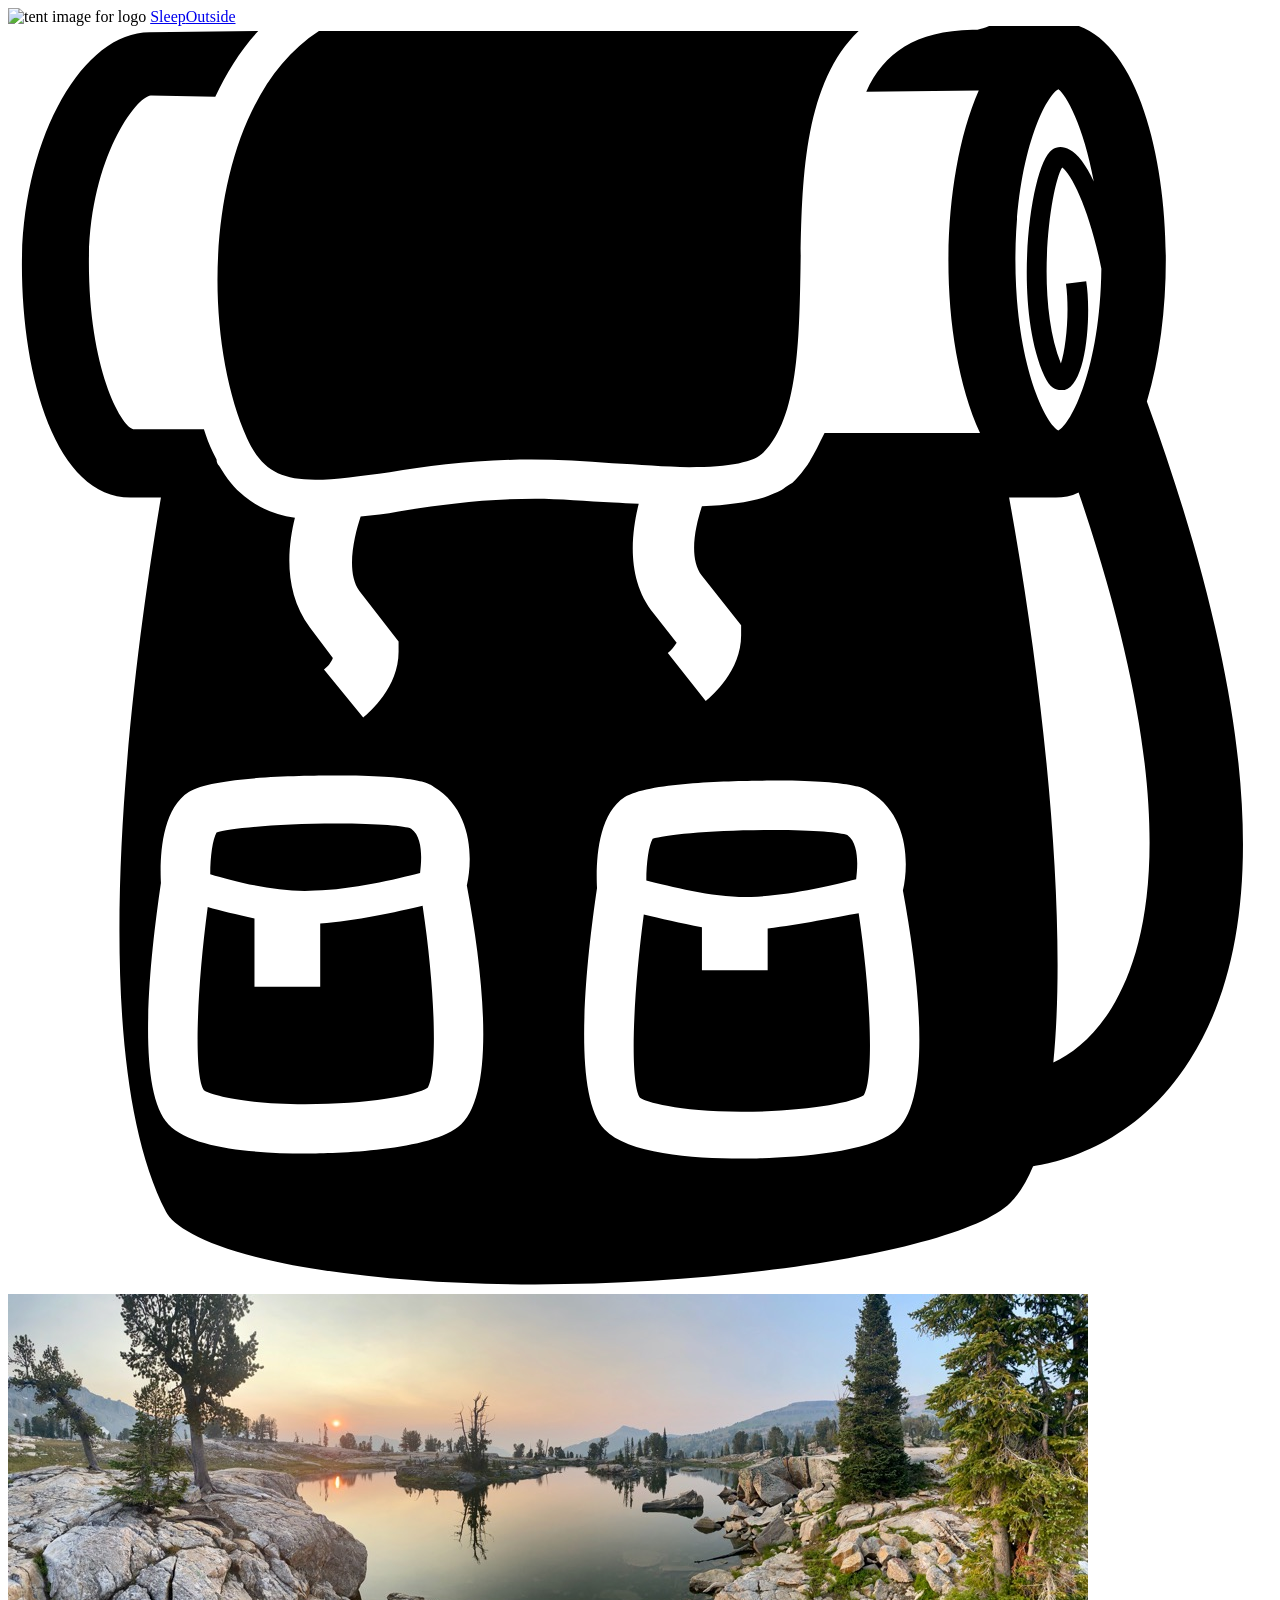
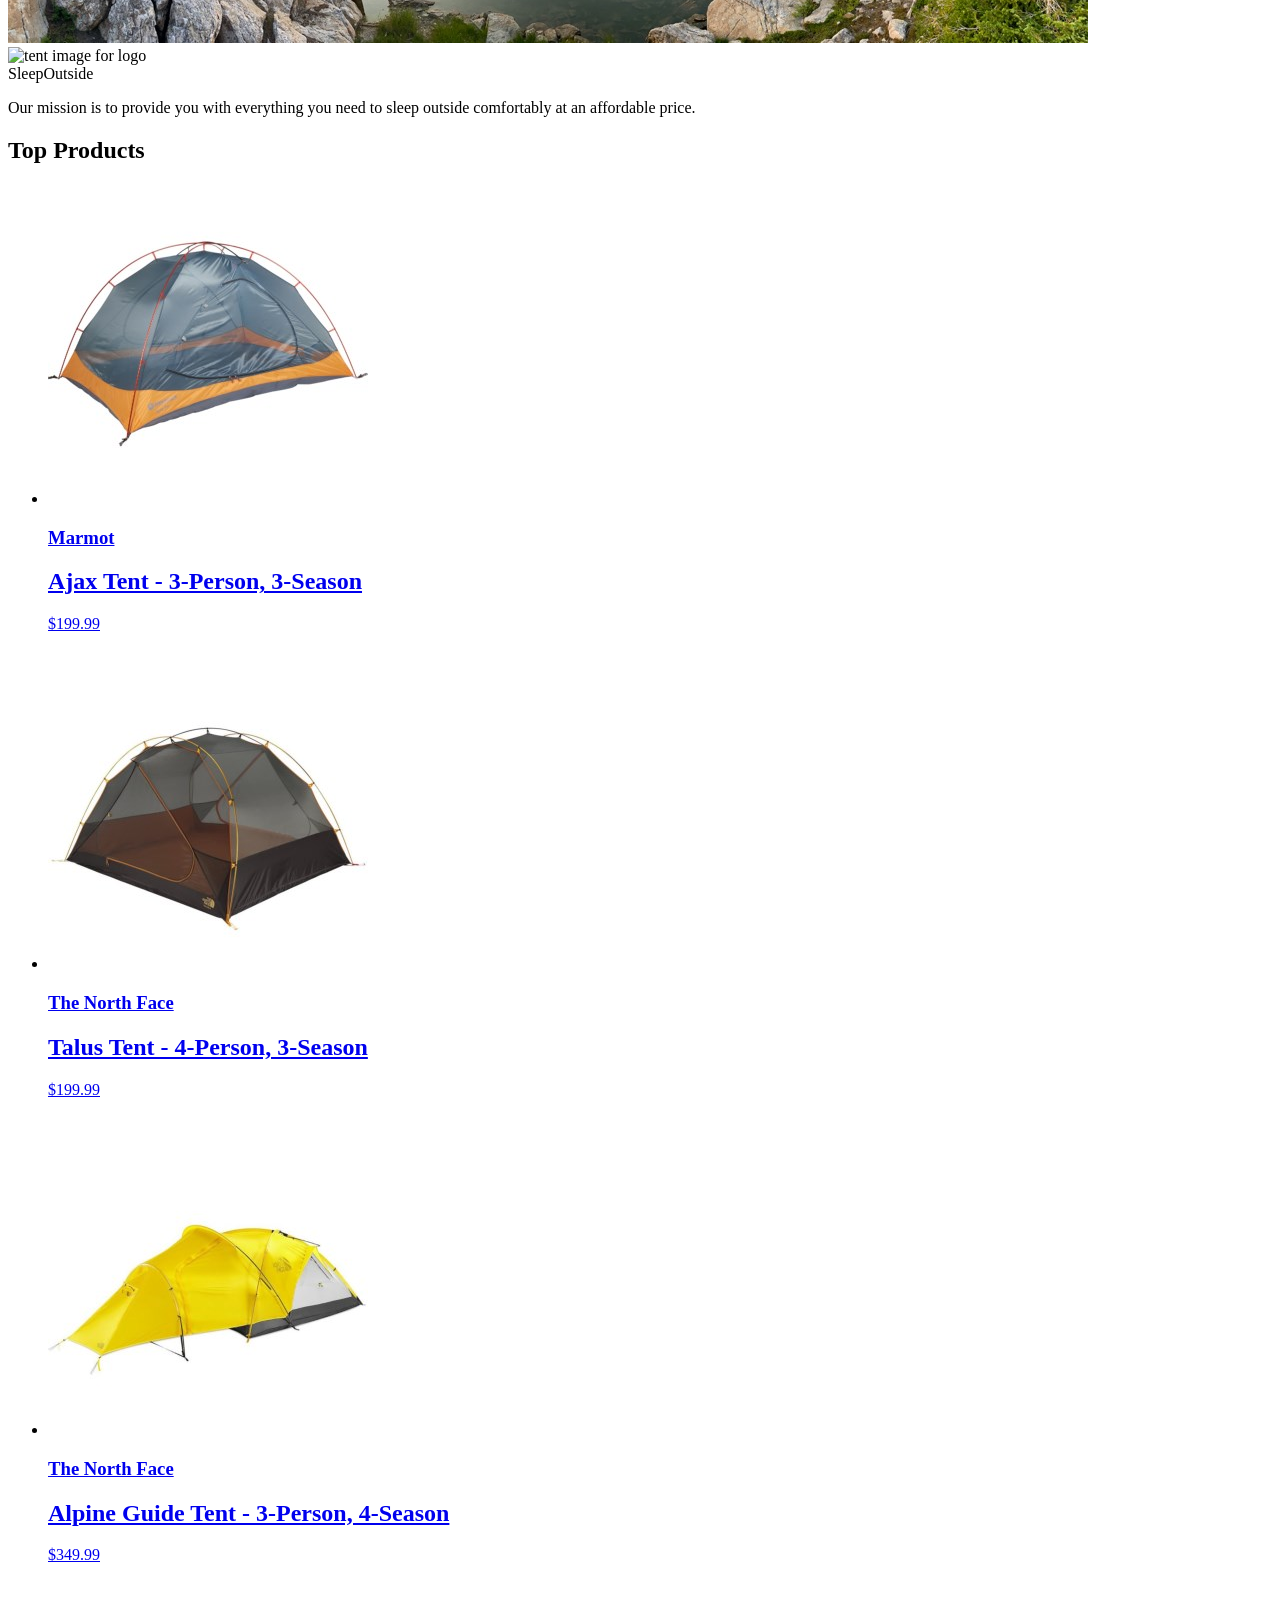
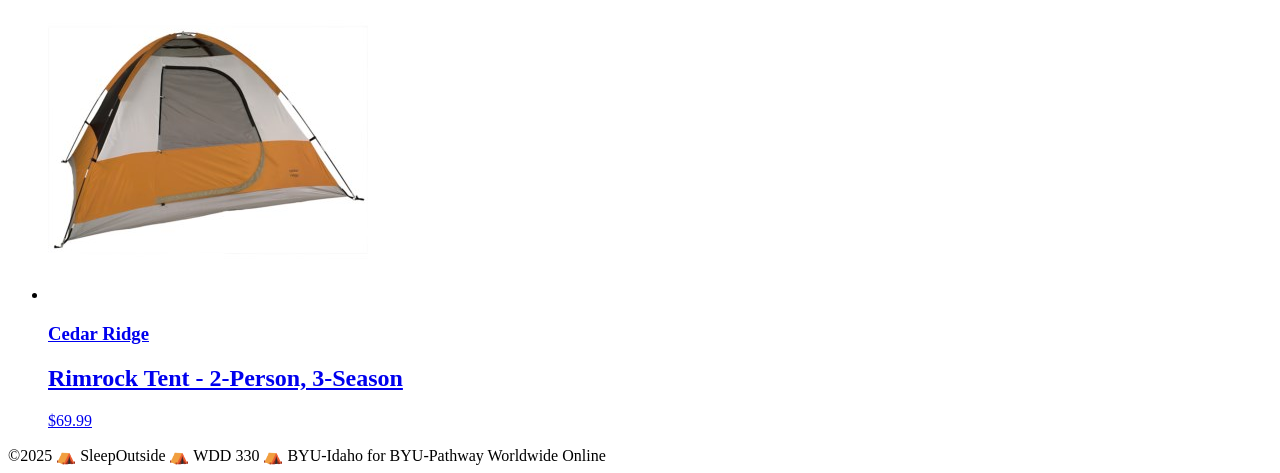
==== src/index.html @ 5696f59a "Initial commit" ====
<!doctype html>
<html lang="en">
  <head>
    <meta charset="UTF-8" />
    <meta name="viewport" content="width=device-width, initial-scale=1.0" />
    <title>Sleep Outside | Home</title>
    <link rel="stylesheet" href="/css/style.css" />
  </head>

  <body>
    <header class="divider">
      <div class="logo">
        <img src="/images/noun_Tent_2517.svg" alt="tent image for logo" />
        <a href="index.html"> Sleep<span class="highlight">Outside</span></a>
      </div>
      <div class="cart">
        <a href="cart/index.html">
          <svg xmlns="http://www.w3.org/2000/svg" viewBox="0 0 100 100">
            <path
              d="M18.9 32.6c1.1 2.4 2.5 3.3 5.4 3.3 1.6 0 3.6-0.3 5.9-0.6 3.2-0.5 6.9-1 11.2-1 2.1 0 4.3 0.1 6.4 0.3 2.1 0.1 4.2 0.3 6.1 0.3 3.2 0 5.2-0.4 5.9-1.2 2.7-2.7 2.8-8.8 2.9-14.6 0.1-6.7 0.2-14.5 4.6-18.7 -0.5 0-1 0-1.6 0 -14.2 0-37.5 0-41.1 0C15.6 6.2 14.9 23.6 18.9 32.6z"
            />
            <path
              d="M90.1 29.7c1-3.3 1.5-7.3 1.5-11.2 0-9-2.7-18.8-8.6-18.8 -0.1 0-0.2 0-0.3 0L77.8-0.1c-0.3 0.2-0.8 0.3-1.1 0.4 0 0 0 0 0 0 -0.2 0-0.3 0-0.4 0 -4.5 0.1-7 1.8-8.4 4.9l8.9-0.1c-1.6 3.6-2.4 8.7-2.4 13.5 0 4.9 0.8 9.9 2.5 13.6l-12.3 0c-0.2 0.4-0.4 0.8-0.6 1.2 -0.2 0.4-0.4 0.7-0.6 1.1 -0.1 0.1-0.1 0.2-0.2 0.3 -0.3 0.4-0.5 0.7-0.9 1.1 0 0 0 0 0 0 0 0-0.1 0.1-0.1 0.1 -0.1 0.1-0.2 0.2-0.4 0.3 -0.2 0.1-0.4 0.3-0.6 0.4 0 0 0 0 0 0 -0.4 0.2-0.9 0.4-1.4 0.6 -1.3 0.4-2.9 0.6-4.9 0.7 -0.5 1.5-1.1 4.1 0 5.5l3.1 3.9 0 0.8c0 2.8-2.3 4.8-2.8 5.2l-3-3.8c0.3-0.2 0.5-0.5 0.7-0.8l-1.8-2.3c-2.2-2.7-1.8-6.3-1.2-8.7 -0.7 0-1.4-0.1-2-0.1 -2.1-0.1-4.3-0.3-6.2-0.3 -4.1 0-7.7 0.5-10.8 1 -1 0.2-2 0.3-3 0.4 -0.5 1.5-1.2 4.4-0.1 5.9l3.1 4 0 0.8c0 2.8-2.3 4.8-2.8 5.2l-3.1-3.8c0.3-0.2 0.6-0.6 0.7-0.9l-1.8-2.4c-2.1-2.8-1.8-6.3-1.2-8.7 -1.6-0.2-2.9-0.8-4-1.7h0c-0.8-0.6-1.4-1.4-2-2.4 -0.1-0.1-0.2-0.3-0.2-0.5 -0.1-0.2-0.2-0.4-0.3-0.6 -0.3-0.6-0.5-1.2-0.7-1.8l-5.6 0c-1-0.3-3.5-4.8-3.5-13.2 0-8.1 3.7-13.1 4.9-13.2L16.4 5.6c0.9-1.9 2-3.7 3.4-5.2L11.2 0.5c-5.4 0-10.1 8.6-10.1 18.4 0 8.9 2.7 18.4 8.6 18.4h2.4c-1.8 10.7-6.6 43 0.4 56.5 0.7 1.4 4.3 3.4 12.2 4.6 20.2 3.1 49.8-0.5 54.6-5.3 0.7-0.7 1.3-1.7 1.8-2.9 2-0.3 8.2-1.7 12.4-8.4C100.1 71.5 98.9 53.9 90.1 29.7zM35.6 87.1c-2.6 2-10.5 2.1-12.1 2.1 0 0 0 0 0 0 -3.9 0-9-0.4-10.8-2.3 -2.6-2.7-1.5-13-0.6-19.1 -0.1-1.9 0-5.8 2.2-7.2 1.9-1.2 8.7-1.3 11.6-1.3 6.4 0 7.4 0.6 7.8 0.9 3 1.8 3.1 5.6 2.6 7.8C37.7 75.5 38.6 84.8 35.6 87.1zM70.1 87.5c-2.6 2-10.5 2.1-12.1 2.1 0 0 0 0 0 0 -3.9 0-9-0.4-10.8-2.3 -2.6-2.7-1.5-13-0.6-19.1 -0.1-1.9 0-5.8 2.2-7.2 1.9-1.2 8.7-1.3 11.6-1.3 6.4 0 7.4 0.6 7.8 0.9 3 1.8 3.1 5.6 2.6 7.8C72.2 76 73.1 85.3 70.1 87.5zM85.9 12.3c-0.6-1.3-1.3-2.2-1.9-2.5 -0.5-0.3-1-0.3-1.4 0 -1.7 1.1-3.2 12.2-0.6 17.9 0.4 0.9 0.9 1.1 1.3 1.1 0.1 0 0.2 0 0.3 0 1.8-0.5 2.1-6.2 1.7-8.6l-1.6 0.2c0.3 2.2 0 5.1-0.4 6.3 -2.1-5.3-0.8-14.1 0.1-15.5 0.8 0.6 2.2 3.5 3.1 8 -0.1 7.9-2.4 12.3-3.4 12.8 -1-0.5-3.4-5.2-3.4-13.5 0-8.3 2.4-13 3.4-13.5C83.7 5.4 85.1 7.9 85.9 12.3zM87.3 77.7c-1.4 2.3-3.1 3.6-4.6 4.3 1.2-12.2-1-31-3.5-44.7h3.3c0.1 0 0.3 0 0.4 0 0.6 0 1.2-0.1 1.8-0.4C92.8 60.7 90.7 72.2 87.3 77.7z"
            />
            <path
              d="M24.7 71v5h-5.2v-5.4c-1.4-0.3-2.7-0.6-3.7-0.9 -0.9 6.8-1.1 13.3-0.3 14.5 0.4 0.3 2.9 1.1 8 1.1h0c5 0 8.8-0.7 9.7-1.3 0.8-1.3 0.6-7.7-0.4-14.4C30.7 70.1 27.5 70.8 24.7 71z"
            />
            <path
              d="M58.8 68.9c2.9-0.1 6.4-0.9 8.3-1.4 0.1-0.8 0.3-2.8-0.7-3.5 -0.5-0.2-2.5-0.4-5.9-0.4 -4.9 0-8.6 0.4-9.5 0.7 -0.3 0.5-0.5 1.9-0.5 3.3C52.5 68.1 56 69 58.8 68.9z"
            />
            <path
              d="M24.3 68.4c2.9-0.1 6.4-0.9 8.3-1.4 0.1-0.8 0.3-2.8-0.7-3.5 -0.5-0.2-2.5-0.4-5.9-0.4 -4.9 0-8.6 0.4-9.5 0.7 -0.3 0.5-0.5 1.9-0.5 3.3C18 67.7 21.5 68.6 24.3 68.4z"
            />
            <path
              d="M60.1 71.4v3.3h-5.2v-3.4c-1.7-0.3-3.3-0.7-4.6-1 -0.9 6.8-1.1 13.3-0.3 14.5 0.4 0.3 2.9 1.1 8 1.1h0c5 0 8.8-0.7 9.7-1.3 0.8-1.3 0.6-7.7-0.4-14.4C65.5 70.5 62.7 71.1 60.1 71.4z"
            />

            <!-- <text x="0" y="115" fill="#000000" font-size="5px" font-weight="bold" font-family="'Helvetica Neue', Helvetica, Arial-Unicode, Arial, Sans-serif">Created by Natalia Woodroffe</text>
            <text x="0" y="120" fill="#000000" font-size="5px" font-weight="bold" font-family="'Helvetica Neue', Helvetica, Arial-Unicode, Arial, Sans-serif">from the Noun Project</text> -->
          </svg>
        </a>
      </div>
    </header>
    <main class="divider">
      <div class="hero">
        <img
          src="/images/banner-sm.jpg"
          srcset="images/banner-sm.jpg 500w, images/banner.jpg"
          alt="image of a high mountain lake"
        />
        <div class="logo logo--square">
          <img src="/images/noun_Tent_2517.svg" alt="tent image for logo" />
          <div>Sleep<span class="highlight">Outside</span></div>
        </div>
        <div class="mission">
          <p>
            Our mission is to provide you with everything you need to sleep
            outside comfortably at an affordable price.
          </p>
        </div>
      </div>

      <section class="products">
        <h2>Top Products</h2>
        <ul class="product-list">
          <li class="product-card">
            <a href="product_pages/marmot-ajax-3.html">
              <img
                src="images/tents/marmot-ajax-tent-3-person-3-season-in-pale-pumpkin-terracotta~p~880rr_01~320.jpg"
                alt="Marmot Ajax tent"
              />
              <h3 class="card__brand">Marmot</h3>
              <h2 class="card__name">Ajax Tent - 3-Person, 3-Season</h2>
              <p class="product-card__price">$199.99</p>
            </a>
          </li>
          <li class="product-card">
            <a href="product_pages/northface-talus-4.html">
              <img
                src="images/tents/the-north-face-talus-tent-4-person-3-season-in-golden-oak-saffron-yellow~p~985rf_01~320.jpg"
                alt="Talus Tent - 4-Person, 3-Season"
              />
              <h3 class="card__brand">The North Face</h3>
              <h2 class="card__name">Talus Tent - 4-Person, 3-Season</h2>
              <p class="product-card__price">$199.99</p>
            </a>
          </li>
          <li class="product-card">
            <a href="product_pages/northface-alpine-3.html">
              <img
                src="images/tents/the-north-face-alpine-guide-tent-3-person-4-season-in-canary-yellow-high-rise-grey~p~985pr_01~320.jpg"
                alt="Alpine Guide Tent - 3-Person, 4-Season"
              />
              <h3 class="card__brand">The North Face</h3>
              <h2 class="card__name">Alpine Guide Tent - 3-Person, 4-Season</h2>
              <p class="product-card__price">$349.99</p>
            </a>
          </li>
          <li class="product-card">
            <a href="product_pages/cedar-ridge-rimrock-2.html">
              <img
                src="images/tents/cedar-ridge-rimrock-tent-2-person-3-season-in-rust-clay~p~344yj_01~320.jpg"
                alt="Rimrock Tent - 2-Person, 3-Season"
              />
              <h3 class="card__brand">Cedar Ridge</h3>
              <h2 class="card__name">Rimrock Tent - 2-Person, 3-Season</h2>
              <p class="product-card__price">$69.99</p>
            </a>
          </li>
        </ul>
      </section>
    </main>
    <footer>
      &copy;2025 ⛺ SleepOutside ⛺ WDD 330 ⛺ BYU-Idaho for BYU-Pathway
      Worldwide Online
    </footer>
  </body>
</html>
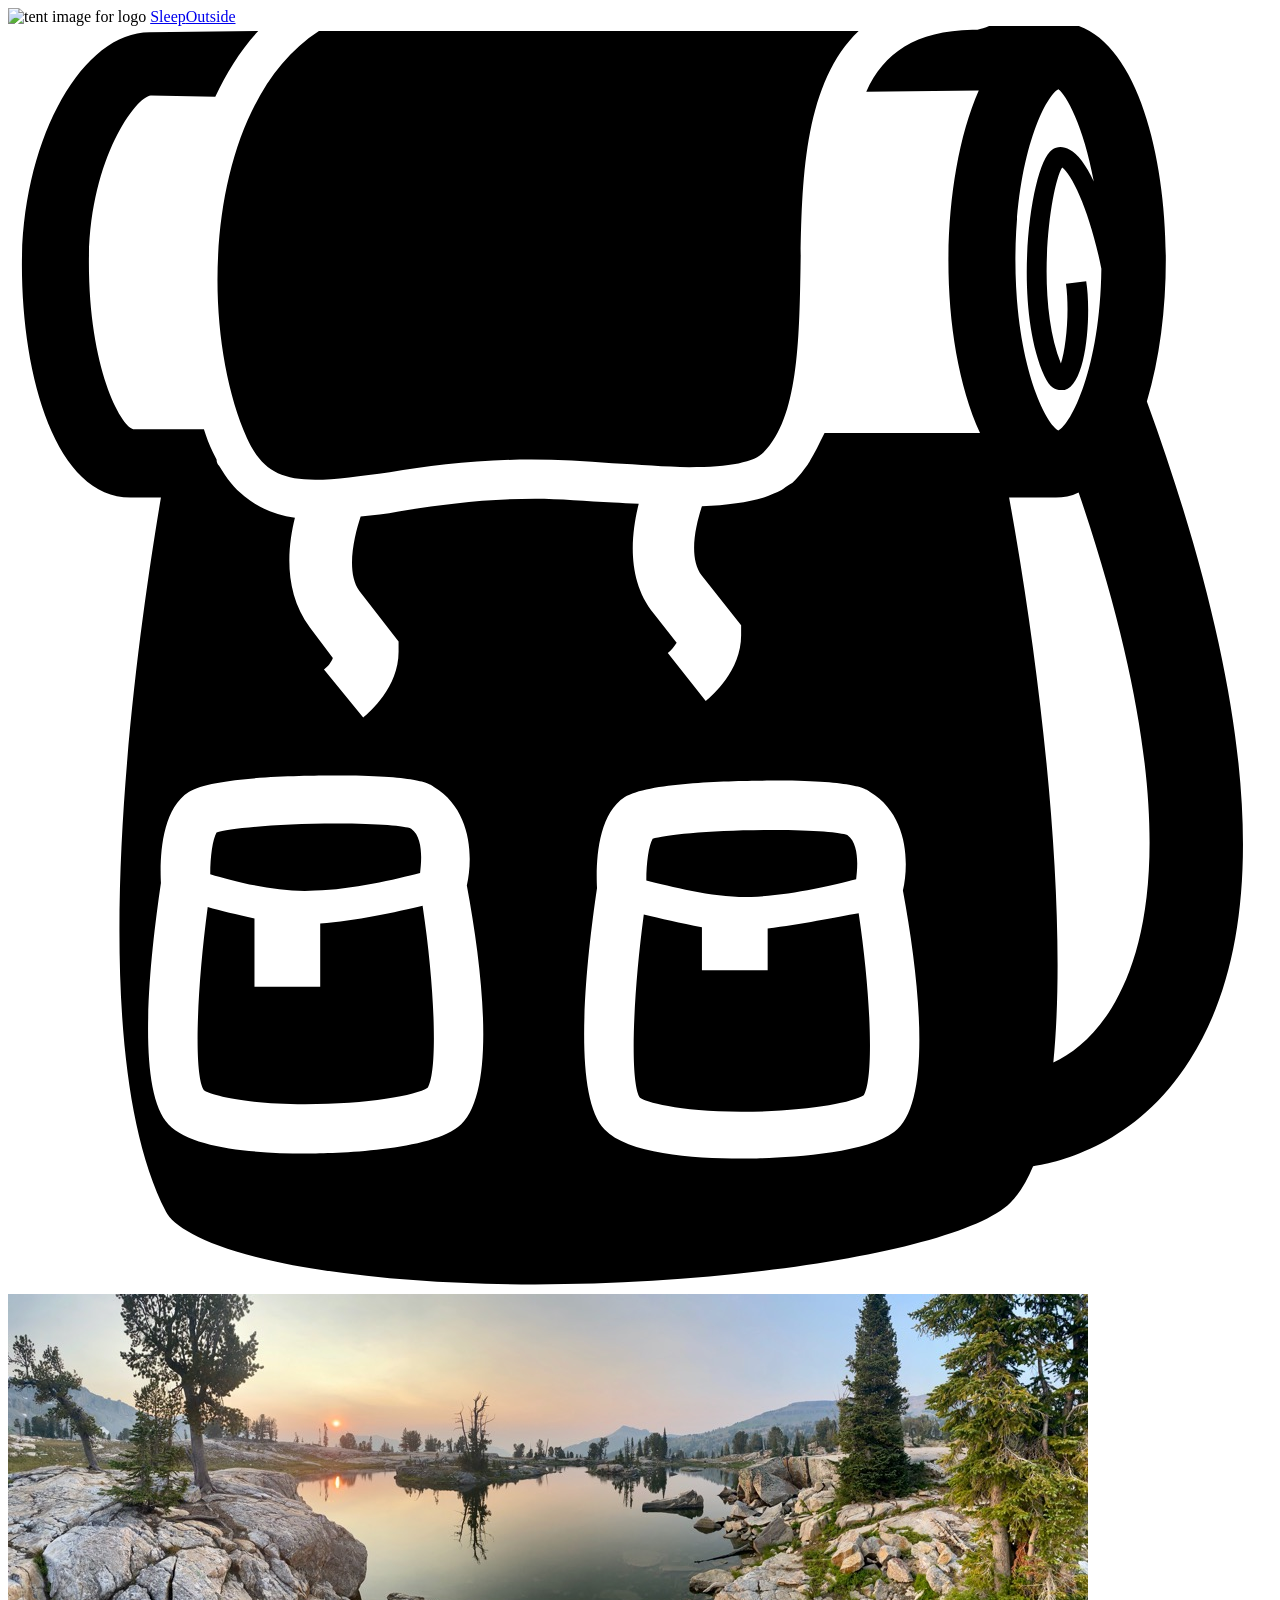
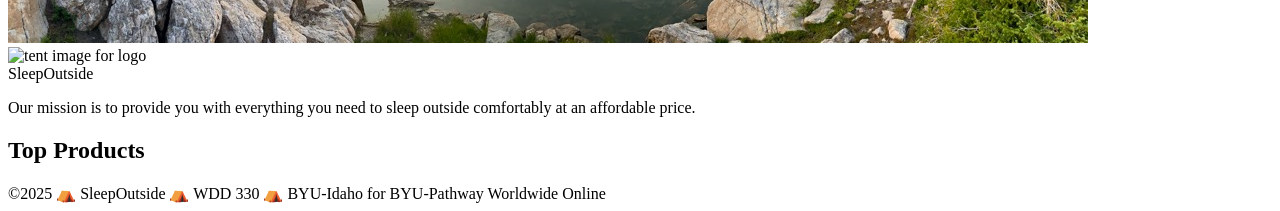
==== commit d8e81783: "W02: Dynamic product list with ProductList and renderListWithTemplate" ====
--- a/src/index.html
+++ b/src/index.html
@@ -5,6 +5,7 @@
     <meta name="viewport" content="width=device-width, initial-scale=1.0" />
     <title>Sleep Outside | Home</title>
     <link rel="stylesheet" href="/css/style.css" />
+    <script type="module" src="/js/main.js"></script>
   </head>
 
   <body>
@@ -62,52 +63,7 @@
 
       <section class="products">
         <h2>Top Products</h2>
-        <ul class="product-list">
-          <li class="product-card">
-            <a href="product_pages/marmot-ajax-3.html">
-              <img
-                src="images/tents/marmot-ajax-tent-3-person-3-season-in-pale-pumpkin-terracotta~p~880rr_01~320.jpg"
-                alt="Marmot Ajax tent"
-              />
-              <h3 class="card__brand">Marmot</h3>
-              <h2 class="card__name">Ajax Tent - 3-Person, 3-Season</h2>
-              <p class="product-card__price">$199.99</p>
-            </a>
-          </li>
-          <li class="product-card">
-            <a href="product_pages/northface-talus-4.html">
-              <img
-                src="images/tents/the-north-face-talus-tent-4-person-3-season-in-golden-oak-saffron-yellow~p~985rf_01~320.jpg"
-                alt="Talus Tent - 4-Person, 3-Season"
-              />
-              <h3 class="card__brand">The North Face</h3>
-              <h2 class="card__name">Talus Tent - 4-Person, 3-Season</h2>
-              <p class="product-card__price">$199.99</p>
-            </a>
-          </li>
-          <li class="product-card">
-            <a href="product_pages/northface-alpine-3.html">
-              <img
-                src="images/tents/the-north-face-alpine-guide-tent-3-person-4-season-in-canary-yellow-high-rise-grey~p~985pr_01~320.jpg"
-                alt="Alpine Guide Tent - 3-Person, 4-Season"
-              />
-              <h3 class="card__brand">The North Face</h3>
-              <h2 class="card__name">Alpine Guide Tent - 3-Person, 4-Season</h2>
-              <p class="product-card__price">$349.99</p>
-            </a>
-          </li>
-          <li class="product-card">
-            <a href="product_pages/cedar-ridge-rimrock-2.html">
-              <img
-                src="images/tents/cedar-ridge-rimrock-tent-2-person-3-season-in-rust-clay~p~344yj_01~320.jpg"
-                alt="Rimrock Tent - 2-Person, 3-Season"
-              />
-              <h3 class="card__brand">Cedar Ridge</h3>
-              <h2 class="card__name">Rimrock Tent - 2-Person, 3-Season</h2>
-              <p class="product-card__price">$69.99</p>
-            </a>
-          </li>
-        </ul>
+        <ul class="product-list"></ul>
       </section>
     </main>
     <footer>
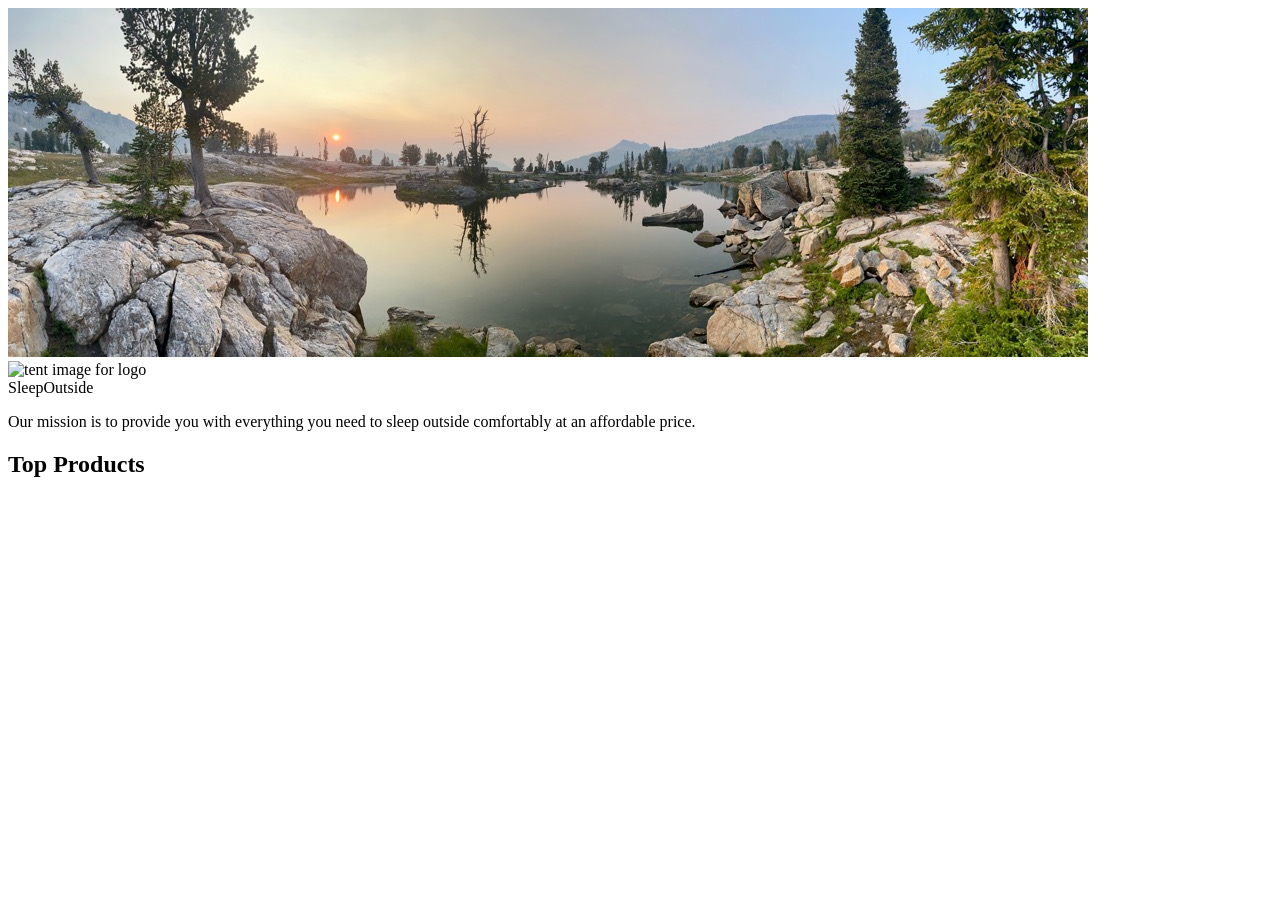
==== commit 6925b7be: "W03: Load shared header and footer from partials on all pages" ====
--- a/src/index.html
+++ b/src/index.html
@@ -9,39 +9,8 @@
   </head>
 
   <body>
-    <header class="divider">
-      <div class="logo">
-        <img src="/images/noun_Tent_2517.svg" alt="tent image for logo" />
-        <a href="index.html"> Sleep<span class="highlight">Outside</span></a>
-      </div>
-      <div class="cart">
-        <a href="cart/index.html">
-          <svg xmlns="http://www.w3.org/2000/svg" viewBox="0 0 100 100">
-            <path
-              d="M18.9 32.6c1.1 2.4 2.5 3.3 5.4 3.3 1.6 0 3.6-0.3 5.9-0.6 3.2-0.5 6.9-1 11.2-1 2.1 0 4.3 0.1 6.4 0.3 2.1 0.1 4.2 0.3 6.1 0.3 3.2 0 5.2-0.4 5.9-1.2 2.7-2.7 2.8-8.8 2.9-14.6 0.1-6.7 0.2-14.5 4.6-18.7 -0.5 0-1 0-1.6 0 -14.2 0-37.5 0-41.1 0C15.6 6.2 14.9 23.6 18.9 32.6z"
-            />
-            <path
-              d="M90.1 29.7c1-3.3 1.5-7.3 1.5-11.2 0-9-2.7-18.8-8.6-18.8 -0.1 0-0.2 0-0.3 0L77.8-0.1c-0.3 0.2-0.8 0.3-1.1 0.4 0 0 0 0 0 0 -0.2 0-0.3 0-0.4 0 -4.5 0.1-7 1.8-8.4 4.9l8.9-0.1c-1.6 3.6-2.4 8.7-2.4 13.5 0 4.9 0.8 9.9 2.5 13.6l-12.3 0c-0.2 0.4-0.4 0.8-0.6 1.2 -0.2 0.4-0.4 0.7-0.6 1.1 -0.1 0.1-0.1 0.2-0.2 0.3 -0.3 0.4-0.5 0.7-0.9 1.1 0 0 0 0 0 0 0 0-0.1 0.1-0.1 0.1 -0.1 0.1-0.2 0.2-0.4 0.3 -0.2 0.1-0.4 0.3-0.6 0.4 0 0 0 0 0 0 -0.4 0.2-0.9 0.4-1.4 0.6 -1.3 0.4-2.9 0.6-4.9 0.7 -0.5 1.5-1.1 4.1 0 5.5l3.1 3.9 0 0.8c0 2.8-2.3 4.8-2.8 5.2l-3-3.8c0.3-0.2 0.5-0.5 0.7-0.8l-1.8-2.3c-2.2-2.7-1.8-6.3-1.2-8.7 -0.7 0-1.4-0.1-2-0.1 -2.1-0.1-4.3-0.3-6.2-0.3 -4.1 0-7.7 0.5-10.8 1 -1 0.2-2 0.3-3 0.4 -0.5 1.5-1.2 4.4-0.1 5.9l3.1 4 0 0.8c0 2.8-2.3 4.8-2.8 5.2l-3.1-3.8c0.3-0.2 0.6-0.6 0.7-0.9l-1.8-2.4c-2.1-2.8-1.8-6.3-1.2-8.7 -1.6-0.2-2.9-0.8-4-1.7h0c-0.8-0.6-1.4-1.4-2-2.4 -0.1-0.1-0.2-0.3-0.2-0.5 -0.1-0.2-0.2-0.4-0.3-0.6 -0.3-0.6-0.5-1.2-0.7-1.8l-5.6 0c-1-0.3-3.5-4.8-3.5-13.2 0-8.1 3.7-13.1 4.9-13.2L16.4 5.6c0.9-1.9 2-3.7 3.4-5.2L11.2 0.5c-5.4 0-10.1 8.6-10.1 18.4 0 8.9 2.7 18.4 8.6 18.4h2.4c-1.8 10.7-6.6 43 0.4 56.5 0.7 1.4 4.3 3.4 12.2 4.6 20.2 3.1 49.8-0.5 54.6-5.3 0.7-0.7 1.3-1.7 1.8-2.9 2-0.3 8.2-1.7 12.4-8.4C100.1 71.5 98.9 53.9 90.1 29.7zM35.6 87.1c-2.6 2-10.5 2.1-12.1 2.1 0 0 0 0 0 0 -3.9 0-9-0.4-10.8-2.3 -2.6-2.7-1.5-13-0.6-19.1 -0.1-1.9 0-5.8 2.2-7.2 1.9-1.2 8.7-1.3 11.6-1.3 6.4 0 7.4 0.6 7.8 0.9 3 1.8 3.1 5.6 2.6 7.8C37.7 75.5 38.6 84.8 35.6 87.1zM70.1 87.5c-2.6 2-10.5 2.1-12.1 2.1 0 0 0 0 0 0 -3.9 0-9-0.4-10.8-2.3 -2.6-2.7-1.5-13-0.6-19.1 -0.1-1.9 0-5.8 2.2-7.2 1.9-1.2 8.7-1.3 11.6-1.3 6.4 0 7.4 0.6 7.8 0.9 3 1.8 3.1 5.6 2.6 7.8C72.2 76 73.1 85.3 70.1 87.5zM85.9 12.3c-0.6-1.3-1.3-2.2-1.9-2.5 -0.5-0.3-1-0.3-1.4 0 -1.7 1.1-3.2 12.2-0.6 17.9 0.4 0.9 0.9 1.1 1.3 1.1 0.1 0 0.2 0 0.3 0 1.8-0.5 2.1-6.2 1.7-8.6l-1.6 0.2c0.3 2.2 0 5.1-0.4 6.3 -2.1-5.3-0.8-14.1 0.1-15.5 0.8 0.6 2.2 3.5 3.1 8 -0.1 7.9-2.4 12.3-3.4 12.8 -1-0.5-3.4-5.2-3.4-13.5 0-8.3 2.4-13 3.4-13.5C83.7 5.4 85.1 7.9 85.9 12.3zM87.3 77.7c-1.4 2.3-3.1 3.6-4.6 4.3 1.2-12.2-1-31-3.5-44.7h3.3c0.1 0 0.3 0 0.4 0 0.6 0 1.2-0.1 1.8-0.4C92.8 60.7 90.7 72.2 87.3 77.7z"
-            />
-            <path
-              d="M24.7 71v5h-5.2v-5.4c-1.4-0.3-2.7-0.6-3.7-0.9 -0.9 6.8-1.1 13.3-0.3 14.5 0.4 0.3 2.9 1.1 8 1.1h0c5 0 8.8-0.7 9.7-1.3 0.8-1.3 0.6-7.7-0.4-14.4C30.7 70.1 27.5 70.8 24.7 71z"
-            />
-            <path
-              d="M58.8 68.9c2.9-0.1 6.4-0.9 8.3-1.4 0.1-0.8 0.3-2.8-0.7-3.5 -0.5-0.2-2.5-0.4-5.9-0.4 -4.9 0-8.6 0.4-9.5 0.7 -0.3 0.5-0.5 1.9-0.5 3.3C52.5 68.1 56 69 58.8 68.9z"
-            />
-            <path
-              d="M24.3 68.4c2.9-0.1 6.4-0.9 8.3-1.4 0.1-0.8 0.3-2.8-0.7-3.5 -0.5-0.2-2.5-0.4-5.9-0.4 -4.9 0-8.6 0.4-9.5 0.7 -0.3 0.5-0.5 1.9-0.5 3.3C18 67.7 21.5 68.6 24.3 68.4z"
-            />
-            <path
-              d="M60.1 71.4v3.3h-5.2v-3.4c-1.7-0.3-3.3-0.7-4.6-1 -0.9 6.8-1.1 13.3-0.3 14.5 0.4 0.3 2.9 1.1 8 1.1h0c5 0 8.8-0.7 9.7-1.3 0.8-1.3 0.6-7.7-0.4-14.4C65.5 70.5 62.7 71.1 60.1 71.4z"
-            />
-
-            <!-- <text x="0" y="115" fill="#000000" font-size="5px" font-weight="bold" font-family="'Helvetica Neue', Helvetica, Arial-Unicode, Arial, Sans-serif">Created by Natalia Woodroffe</text>
-            <text x="0" y="120" fill="#000000" font-size="5px" font-weight="bold" font-family="'Helvetica Neue', Helvetica, Arial-Unicode, Arial, Sans-serif">from the Noun Project</text> -->
-          </svg>
-        </a>
-      </div>
-    </header>
+    <!-- Header is loaded from /partials/header.html by loadHeaderFooter() -->
+    <header class="divider" id="main-header"></header>
     <main class="divider">
       <div class="hero">
         <img
@@ -66,9 +35,7 @@
         <ul class="product-list"></ul>
       </section>
     </main>
-    <footer>
-      &copy;2025 ⛺ SleepOutside ⛺ WDD 330 ⛺ BYU-Idaho for BYU-Pathway
-      Worldwide Online
-    </footer>
+    <!-- Footer is loaded from /partials/footer.html by loadHeaderFooter() -->
+    <footer id="main-footer"></footer>
   </body>
 </html>
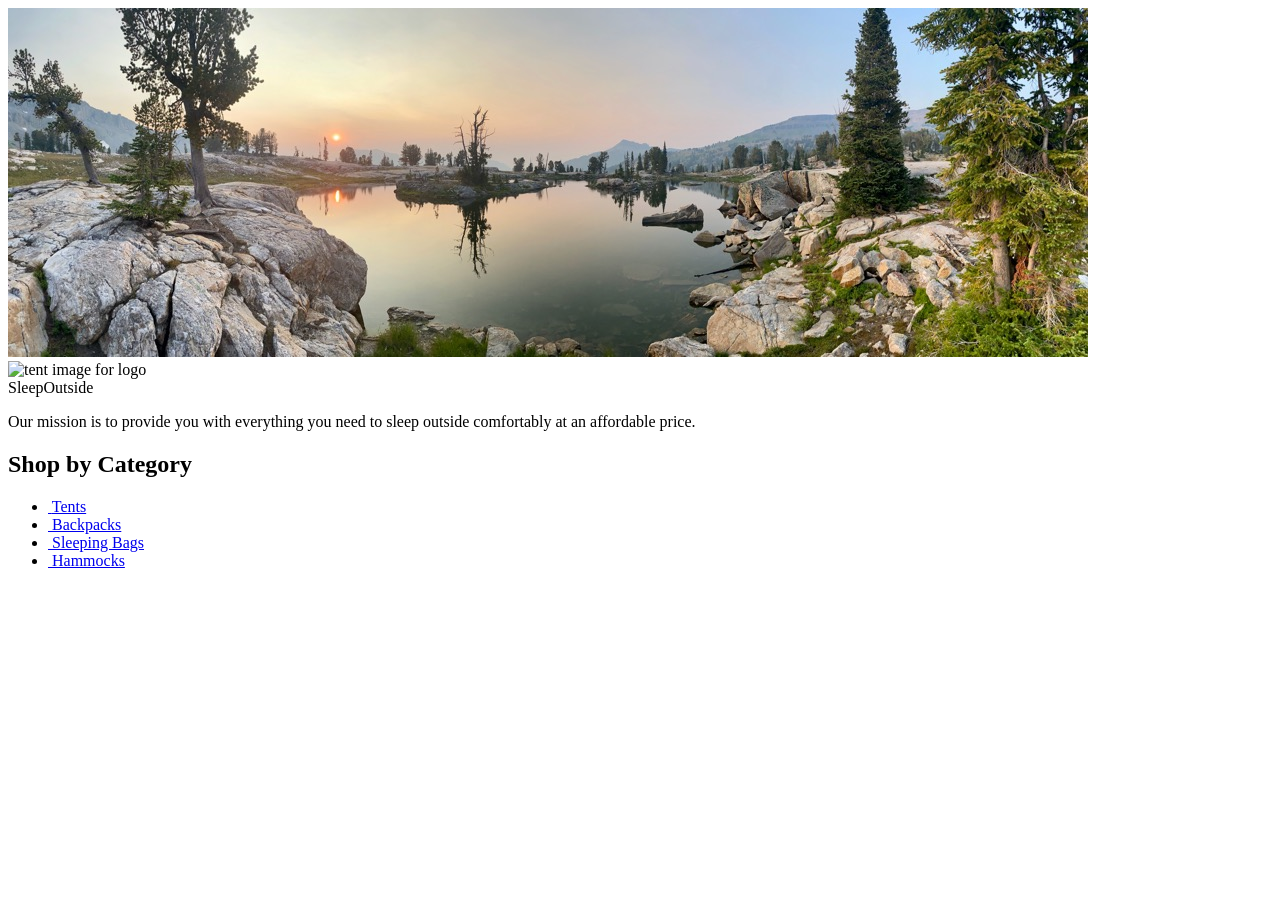
==== commit d46ac968: "W03 individual: product listing by category from API" ====
--- a/src/index.html
+++ b/src/index.html
@@ -29,10 +29,34 @@
           </p>
         </div>
       </div>
-
-      <section class="products">
-        <h2>Top Products</h2>
-        <ul class="product-list"></ul>
+      <section class="categories">
+        <h2>Shop by Category</h2>
+        <ul class="category-list">
+          <li>
+            <a href="/product_listing/index.html?category=tents">
+              <img src="/images/category-tents.svg" alt="" />
+              <span>Tents</span>
+            </a>
+          </li>
+          <li>
+            <a href="/product_listing/index.html?category=backpacks">
+              <img src="/images/category-backpacks.svg" alt="" />
+              <span>Backpacks</span>
+            </a>
+          </li>
+          <li>
+            <a href="/product_listing/index.html?category=sleeping-bags">
+              <img src="/images/category-sleepingbags.svg" alt="" />
+              <span>Sleeping Bags</span>
+            </a>
+          </li>
+          <li>
+            <a href="/product_listing/index.html?category=hammocks">
+              <img src="/images/category-hammocks.svg" alt="" />
+              <span>Hammocks</span>
+            </a>
+          </li>
+        </ul>
       </section>
     </main>
     <!-- Footer is loaded from /partials/footer.html by loadHeaderFooter() -->
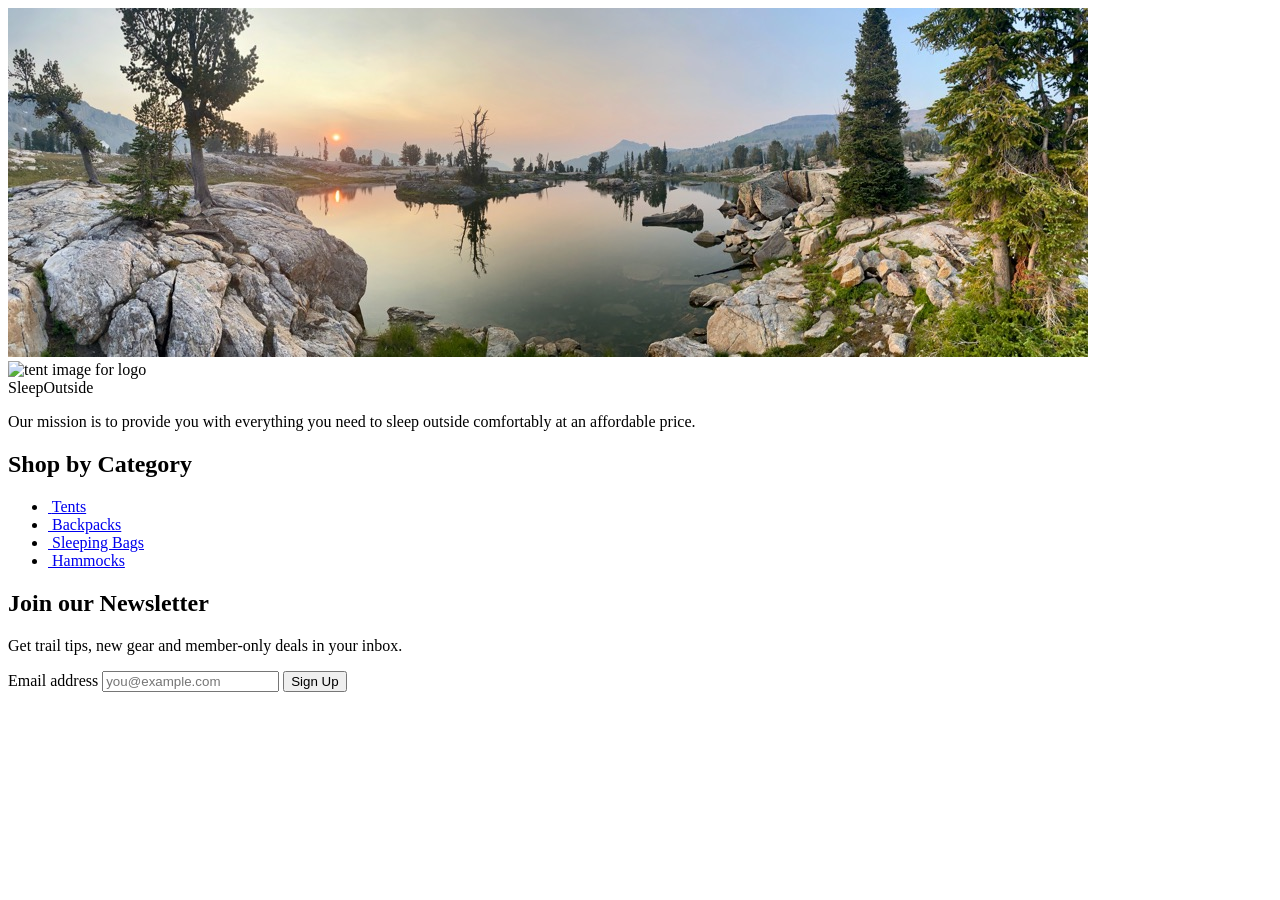
==== commit 15bdadfd: "Add newsletter sign up box to the home page Co-Authored-By: Claude Opus 5.5 <noreply@anthropic.com>" ====
--- a/src/index.html
+++ b/src/index.html
@@ -58,6 +58,22 @@
           </li>
         </ul>
       </section>
+      <!-- Newsletter sign up -->
+      <section class="newsletter">
+        <h2>Join our Newsletter</h2>
+        <p>Get trail tips, new gear and member-only deals in your inbox.</p>
+        <form id="newsletter-form" class="newsletter-form">
+          <label for="newsletter-email">Email address</label>
+          <input
+            id="newsletter-email"
+            name="email"
+            type="email"
+            placeholder="you@example.com"
+            required
+          />
+          <button type="submit">Sign Up</button>
+        </form>
+      </section>
     </main>
     <!-- Footer is loaded from /partials/footer.html by loadHeaderFooter() -->
     <footer id="main-footer"></footer>
